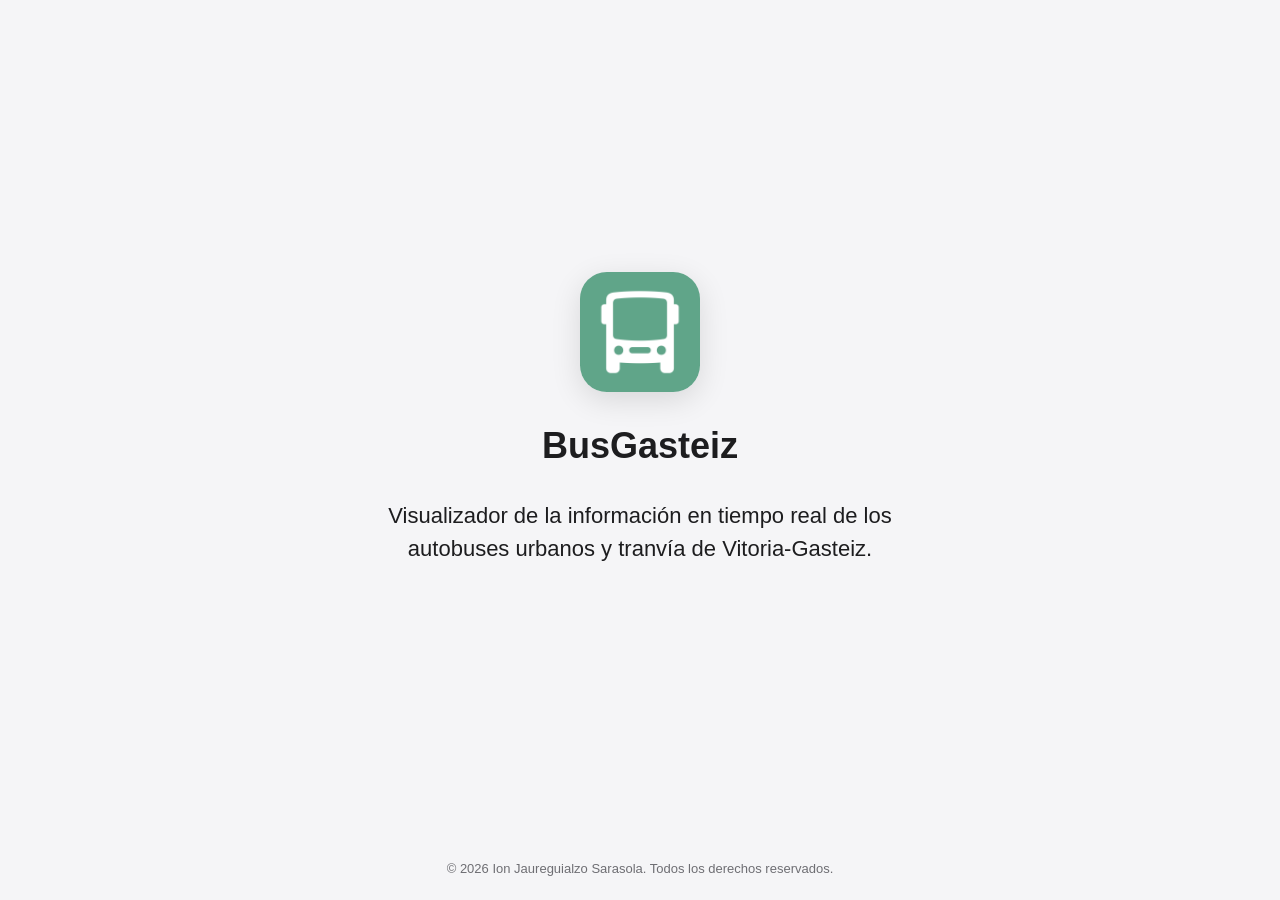
==== index.html @ f2b3b27d "Pie de página en dos líneas en pantallas estrechas En pantallas de hasta 480 px el copyright se mues" ====
<!DOCTYPE html>
<html lang="es">
<head>
    <meta charset="UTF-8">
    <meta name="viewport" content="width=device-width, initial-scale=1.0">
    <title>BusGasteiz</title>
    <style>
        *, *::before, *::after {
            box-sizing: border-box;
            margin: 0;
            padding: 0;
        }

        :root {
            --bg: #f5f5f7;
            --text: #1d1d1f;
            --subtle: #6e6e73;
            --radius: 22.37%;
        }

        body {
            font-family: -apple-system, BlinkMacSystemFont, "Segoe UI", sans-serif;
            background: var(--bg);
            color: var(--text);
            min-height: 100dvh;
            display: flex;
            flex-direction: column;
            align-items: center;
            justify-content: center;
        }

        main {
            flex: 1;
            display: flex;
            flex-direction: column;
            align-items: center;
            justify-content: center;
            gap: 2rem;
            padding: 3rem 1.5rem;
            text-align: center;
        }

        .icon {
            width: 120px;
            height: 120px;
            border-radius: var(--radius);
            box-shadow: 0 8px 30px rgba(0, 0, 0, .12);
        }

        h1 {
            font-size: clamp(1.75rem, 6vw, 2.25rem);
            font-weight: 700;
            line-height: 1.2;
        }

        p.description {
            font-size: clamp(1.125rem, 4vw, 1.375rem);
            font-weight: 400;
            line-height: 1.5;
            max-width: 36rem;
            color: var(--text);
        }

        footer {
            padding: 1.5rem;
            font-size: .8125rem;
            color: var(--subtle);
            text-align: center;
        }

        .mobile-break {
            display: none;
        }

        @media (max-width: 480px) {
            .mobile-break {
                display: block;
            }
        }
    </style>
</head>
<body>
    <main>
        <img class="icon" src="icon.png" alt="Icono de BusGasteiz">
        <h1>BusGasteiz</h1>
        <p class="description">Visualizador de la información en tiempo real de los autobuses urbanos y tranvía de Vitoria-Gasteiz.</p>
    </main>
    <footer>
        <p>© 2026 Ion Jaureguialzo Sarasola.<br class="mobile-break"> Todos los derechos reservados.</p>
    </footer>
</body>
</html>
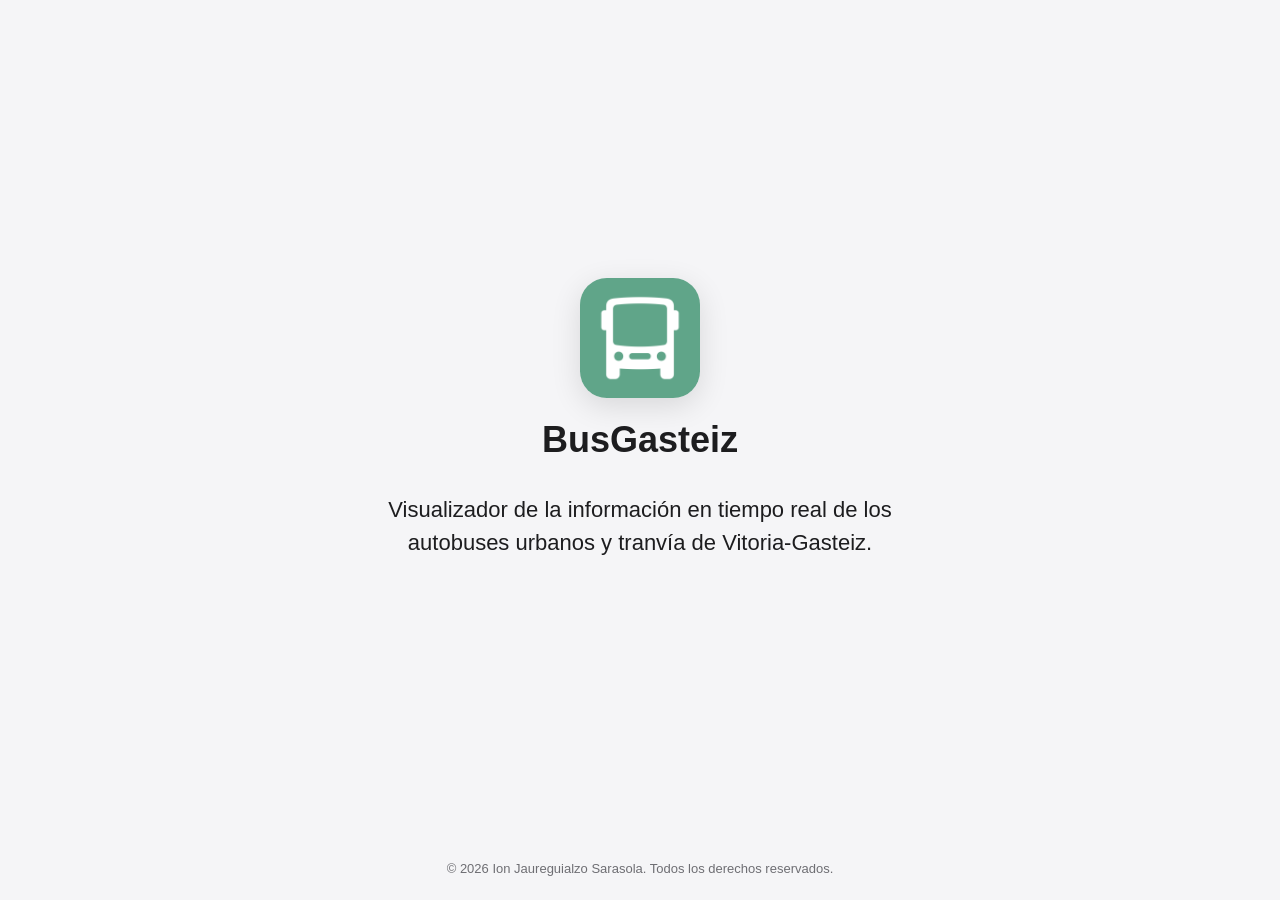
==== commit b1cce530: "Layout en dos columnas para móvil en horizontal En orientación landscape con pantalla de hasta 600 p" ====
--- a/index.html
+++ b/index.html
@@ -40,6 +40,13 @@
             text-align: center;
         }
 
+        .hero {
+            display: flex;
+            flex-direction: column;
+            align-items: center;
+            gap: 1.25rem;
+        }
+
         .icon {
             width: 120px;
             height: 120px;
@@ -77,12 +84,49 @@
                 display: block;
             }
         }
+
+        @media (orientation: landscape) and (max-height: 600px) {
+            body {
+                justify-content: space-between;
+            }
+
+            main {
+                flex-direction: row;
+                align-items: center;
+                padding: 1.5rem 2rem;
+                gap: 2rem;
+                width: 100%;
+            }
+
+            .hero {
+                flex: 1;
+                justify-content: center;
+            }
+
+            .icon {
+                width: 80px;
+                height: 80px;
+            }
+
+            p.description {
+                flex: 1;
+                font-size: 1rem;
+                max-width: none;
+            }
+
+            footer {
+                width: 100%;
+                padding: 0.75rem 1.5rem;
+            }
+        }
     </style>
 </head>
 <body>
     <main>
-        <img class="icon" src="icon.png" alt="Icono de BusGasteiz">
-        <h1>BusGasteiz</h1>
+        <div class="hero">
+            <img class="icon" src="icon.png" alt="Icono de BusGasteiz">
+            <h1>BusGasteiz</h1>
+        </div>
         <p class="description">Visualizador de la información en tiempo real de los autobuses urbanos y tranvía de Vitoria-Gasteiz.</p>
     </main>
     <footer>
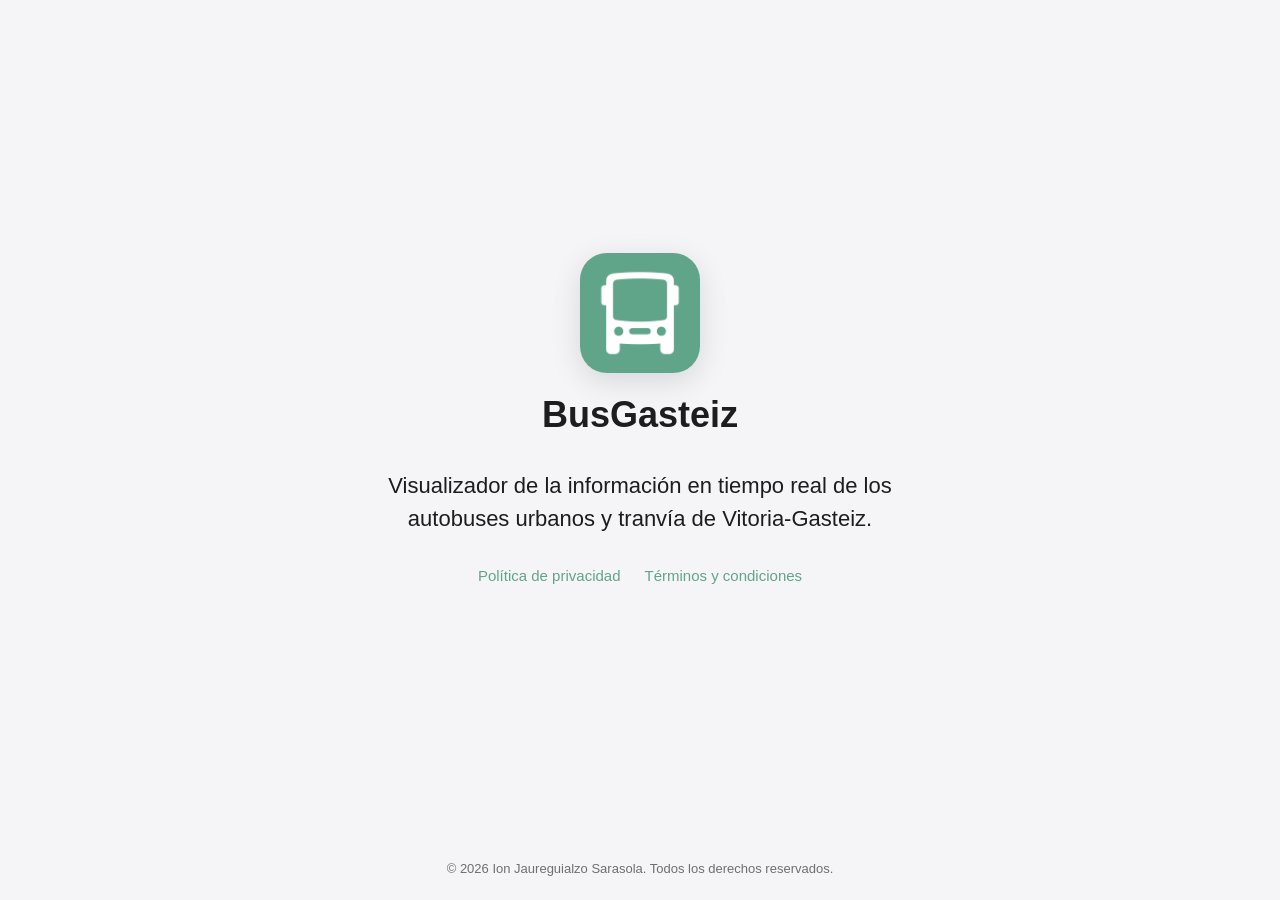
==== commit d7d0631d: "Añadir páginas de política de privacidad y términos y condiciones - style.css: estilos compartidos (" ====
--- a/index.html
+++ b/index.html
@@ -2,31 +2,12 @@
 <html lang="es">
 <head>
     <meta charset="UTF-8">
-    <meta name="viewport" content="width=device-width, initial-scale=1.0">
+    <meta name="viewport" content="width=device-width, initial-scale=1.0, viewport-fit=cover">
     <title>BusGasteiz</title>
+    <link rel="stylesheet" href="style.css">
     <style>
-        *, *::before, *::after {
-            box-sizing: border-box;
-            margin: 0;
-            padding: 0;
-        }
-
         :root {
-            --bg: #f5f5f7;
-            --text: #1d1d1f;
-            --subtle: #6e6e73;
             --radius: 22.37%;
-        }
-
-        body {
-            font-family: -apple-system, BlinkMacSystemFont, "Segoe UI", sans-serif;
-            background: var(--bg);
-            color: var(--text);
-            min-height: 100dvh;
-            display: flex;
-            flex-direction: column;
-            align-items: center;
-            justify-content: center;
         }
 
         main {
@@ -68,11 +49,12 @@
             color: var(--text);
         }
 
-        footer {
-            padding: 1.5rem;
-            font-size: .8125rem;
-            color: var(--subtle);
-            text-align: center;
+        .legal-links {
+            display: flex;
+            gap: 1.5rem;
+            flex-wrap: wrap;
+            justify-content: center;
+            font-size: .9375rem;
         }
 
         .mobile-break {
@@ -116,7 +98,8 @@
 
             footer {
                 width: 100%;
-                padding: 0.75rem 1.5rem;
+                padding: 0.5rem 1.5rem calc(0.5rem + env(safe-area-inset-bottom));
+                font-size: .6875rem;
             }
         }
     </style>
@@ -128,6 +111,10 @@
             <h1>BusGasteiz</h1>
         </div>
         <p class="description">Visualizador de la información en tiempo real de los autobuses urbanos y tranvía de Vitoria-Gasteiz.</p>
+        <nav class="legal-links">
+            <a href="privacy.html">Política de privacidad</a>
+            <a href="terms.html">Términos y condiciones</a>
+        </nav>
     </main>
     <footer>
         <p>© 2026 Ion Jaureguialzo Sarasola.<br class="mobile-break"> Todos los derechos reservados.</p>
--- a/style.css
+++ b/style.css
@@ -0,0 +1,41 @@
+*, *::before, *::after {
+    box-sizing: border-box;
+    margin: 0;
+    padding: 0;
+}
+
+:root {
+    --bg: #f5f5f7;
+    --text: #1d1d1f;
+    --subtle: #6e6e73;
+    --accent: #60a589;
+    --radius: 22.37%;
+}
+
+body {
+    font-family: -apple-system, BlinkMacSystemFont, "Segoe UI", sans-serif;
+    background: var(--bg);
+    color: var(--text);
+    min-height: 100dvh;
+    display: flex;
+    flex-direction: column;
+}
+
+footer {
+    padding: 1.5rem;
+    font-size: .8125rem;
+    color: var(--subtle);
+    text-align: center;
+}
+
+a:link,
+a:visited,
+a:hover,
+a:active {
+    color: var(--accent);
+    text-decoration: none;
+}
+
+a:hover {
+    text-decoration: underline;
+}
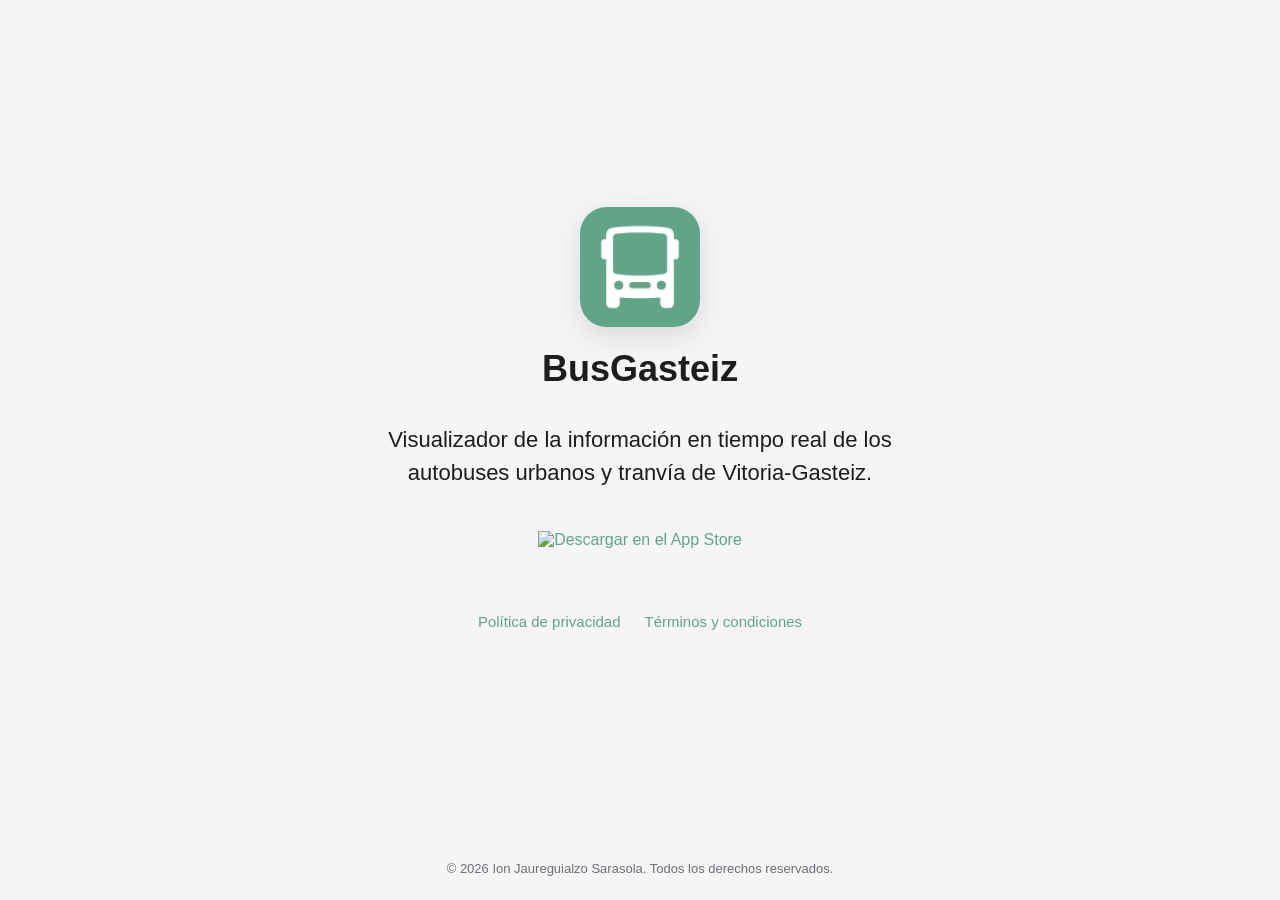
==== commit de91b13c: "Add App Store badge and fix landscape two-column layout - Add App Store download link with app_store" ====
--- a/index.html
+++ b/index.html
@@ -49,6 +49,24 @@
             color: var(--text);
         }
 
+        .main-content {
+            display: flex;
+            flex-direction: column;
+            align-items: center;
+            gap: 2rem;
+        }
+
+        .app-store-link {
+            display: inline-block;
+            margin: 0.625rem 0;
+        }
+
+        .app-store-badge {
+            height: 40px;
+            width: auto;
+            display: block;
+        }
+
         .legal-links {
             display: flex;
             gap: 1.5rem;
@@ -81,7 +99,7 @@
             }
 
             .hero {
-                flex: 1;
+                flex: 0 0 auto;
                 justify-content: center;
             }
 
@@ -90,8 +108,15 @@
                 height: 80px;
             }
 
+            .main-content {
+                flex: 1;
+                display: flex;
+                flex-direction: column;
+                align-items: center;
+                gap: 0.75rem;
+            }
+
             p.description {
-                flex: 1;
                 font-size: 1rem;
                 max-width: none;
             }
@@ -110,11 +135,16 @@
             <img class="icon" src="icon.png" alt="Icono de BusGasteiz">
             <h1>BusGasteiz</h1>
         </div>
-        <p class="description">Visualizador de la información en tiempo real de los autobuses urbanos y tranvía de Vitoria-Gasteiz.</p>
-        <nav class="legal-links">
-            <a href="privacy.html">Política de privacidad</a>
-            <a href="terms.html">Términos y condiciones</a>
-        </nav>
+        <div class="main-content">
+            <p class="description">Visualizador de la información en tiempo real de los autobuses urbanos y tranvía de Vitoria-Gasteiz.</p>
+            <a href="https://apps.apple.com/us/app/busgasteiz/id6762233839" class="app-store-link">
+                <img src="app_store_es.svg" alt="Descargar en el App Store" class="app-store-badge">
+            </a>
+            <nav class="legal-links">
+                <a href="privacy.html">Política de privacidad</a>
+                <a href="terms.html">Términos y condiciones</a>
+            </nav>
+        </div>
     </main>
     <footer>
         <p>© 2026 Ion Jaureguialzo Sarasola.<br class="mobile-break"> Todos los derechos reservados.</p>
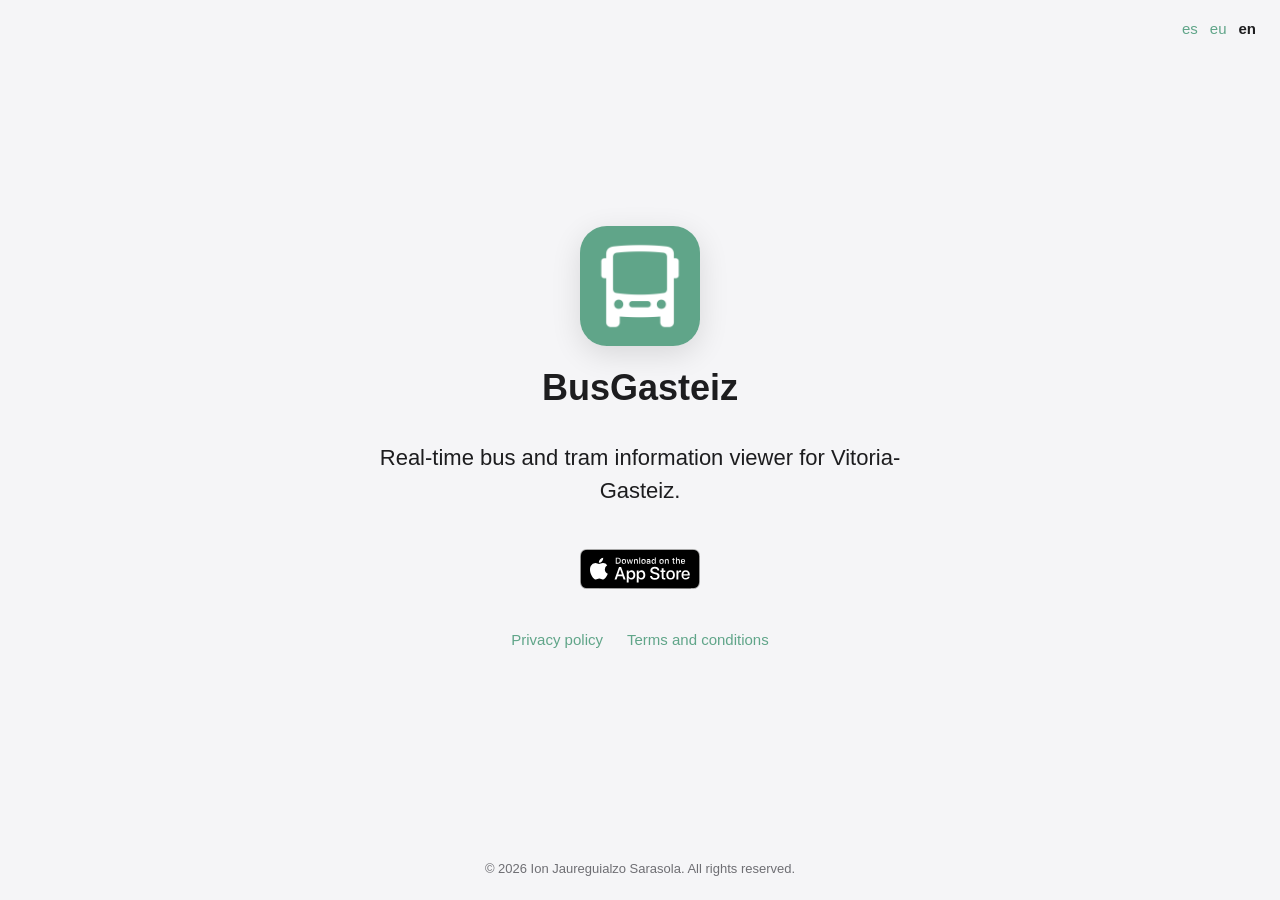
==== commit 7cc4fef8: "Localiza el sitio web en español, euskera e inglés - index.html, privacy.html y terms.html en la raí" ====
--- a/index.html
+++ b/index.html
@@ -1,153 +1,20 @@
 <!DOCTYPE html>
-<html lang="es">
+<html>
 <head>
     <meta charset="UTF-8">
-    <meta name="viewport" content="width=device-width, initial-scale=1.0, viewport-fit=cover">
     <title>BusGasteiz</title>
-    <link rel="stylesheet" href="style.css">
-    <style>
-        :root {
-            --radius: 22.37%;
-        }
-
-        main {
-            flex: 1;
-            display: flex;
-            flex-direction: column;
-            align-items: center;
-            justify-content: center;
-            gap: 2rem;
-            padding: 3rem 1.5rem;
-            text-align: center;
-        }
-
-        .hero {
-            display: flex;
-            flex-direction: column;
-            align-items: center;
-            gap: 1.25rem;
-        }
-
-        .icon {
-            width: 120px;
-            height: 120px;
-            border-radius: var(--radius);
-            box-shadow: 0 8px 30px rgba(0, 0, 0, .12);
-        }
-
-        h1 {
-            font-size: clamp(1.75rem, 6vw, 2.25rem);
-            font-weight: 700;
-            line-height: 1.2;
-        }
-
-        p.description {
-            font-size: clamp(1.125rem, 4vw, 1.375rem);
-            font-weight: 400;
-            line-height: 1.5;
-            max-width: 36rem;
-            color: var(--text);
-        }
-
-        .main-content {
-            display: flex;
-            flex-direction: column;
-            align-items: center;
-            gap: 2rem;
-        }
-
-        .app-store-link {
-            display: inline-block;
-            margin: 0.625rem 0;
-        }
-
-        .app-store-badge {
-            height: 40px;
-            width: auto;
-            display: block;
-        }
-
-        .legal-links {
-            display: flex;
-            gap: 1.5rem;
-            flex-wrap: wrap;
-            justify-content: center;
-            font-size: .9375rem;
-        }
-
-        .mobile-break {
-            display: none;
-        }
-
-        @media (max-width: 480px) {
-            .mobile-break {
-                display: block;
+    <script>
+        (function () {
+            var langs = navigator.languages && navigator.languages.length ? navigator.languages : [navigator.language || 'es'];
+            var supported = ['eu', 'es', 'en'];
+            var chosen = 'es';
+            for (var i = 0; i < langs.length; i++) {
+                var l = langs[i].toLowerCase().split('-')[0];
+                if (supported.indexOf(l) !== -1) { chosen = l; break; }
             }
-        }
-
-        @media (orientation: landscape) and (max-height: 600px) {
-            body {
-                justify-content: space-between;
-            }
-
-            main {
-                flex-direction: row;
-                align-items: center;
-                padding: 1.5rem 2rem;
-                gap: 2rem;
-                width: 100%;
-            }
-
-            .hero {
-                flex: 0 0 auto;
-                justify-content: center;
-            }
-
-            .icon {
-                width: 80px;
-                height: 80px;
-            }
-
-            .main-content {
-                flex: 1;
-                display: flex;
-                flex-direction: column;
-                align-items: center;
-                gap: 0.75rem;
-            }
-
-            p.description {
-                font-size: 1rem;
-                max-width: none;
-            }
-
-            footer {
-                width: 100%;
-                padding: 0.5rem 1.5rem calc(0.5rem + env(safe-area-inset-bottom));
-                font-size: .6875rem;
-            }
-        }
-    </style>
+            window.location.replace(chosen + '/');
+        })();
+    </script>
 </head>
-<body>
-    <main>
-        <div class="hero">
-            <img class="icon" src="icon.png" alt="Icono de BusGasteiz">
-            <h1>BusGasteiz</h1>
-        </div>
-        <div class="main-content">
-            <p class="description">Visualizador de la información en tiempo real de los autobuses urbanos y tranvía de Vitoria-Gasteiz.</p>
-            <a href="https://apps.apple.com/us/app/busgasteiz/id6762233839" class="app-store-link">
-                <img src="app_store_es.svg" alt="Descargar en el App Store" class="app-store-badge">
-            </a>
-            <nav class="legal-links">
-                <a href="privacy.html">Política de privacidad</a>
-                <a href="terms.html">Términos y condiciones</a>
-            </nav>
-        </div>
-    </main>
-    <footer>
-        <p>© 2026 Ion Jaureguialzo Sarasola.<br class="mobile-break"> Todos los derechos reservados.</p>
-    </footer>
-</body>
+<body></body>
 </html>
